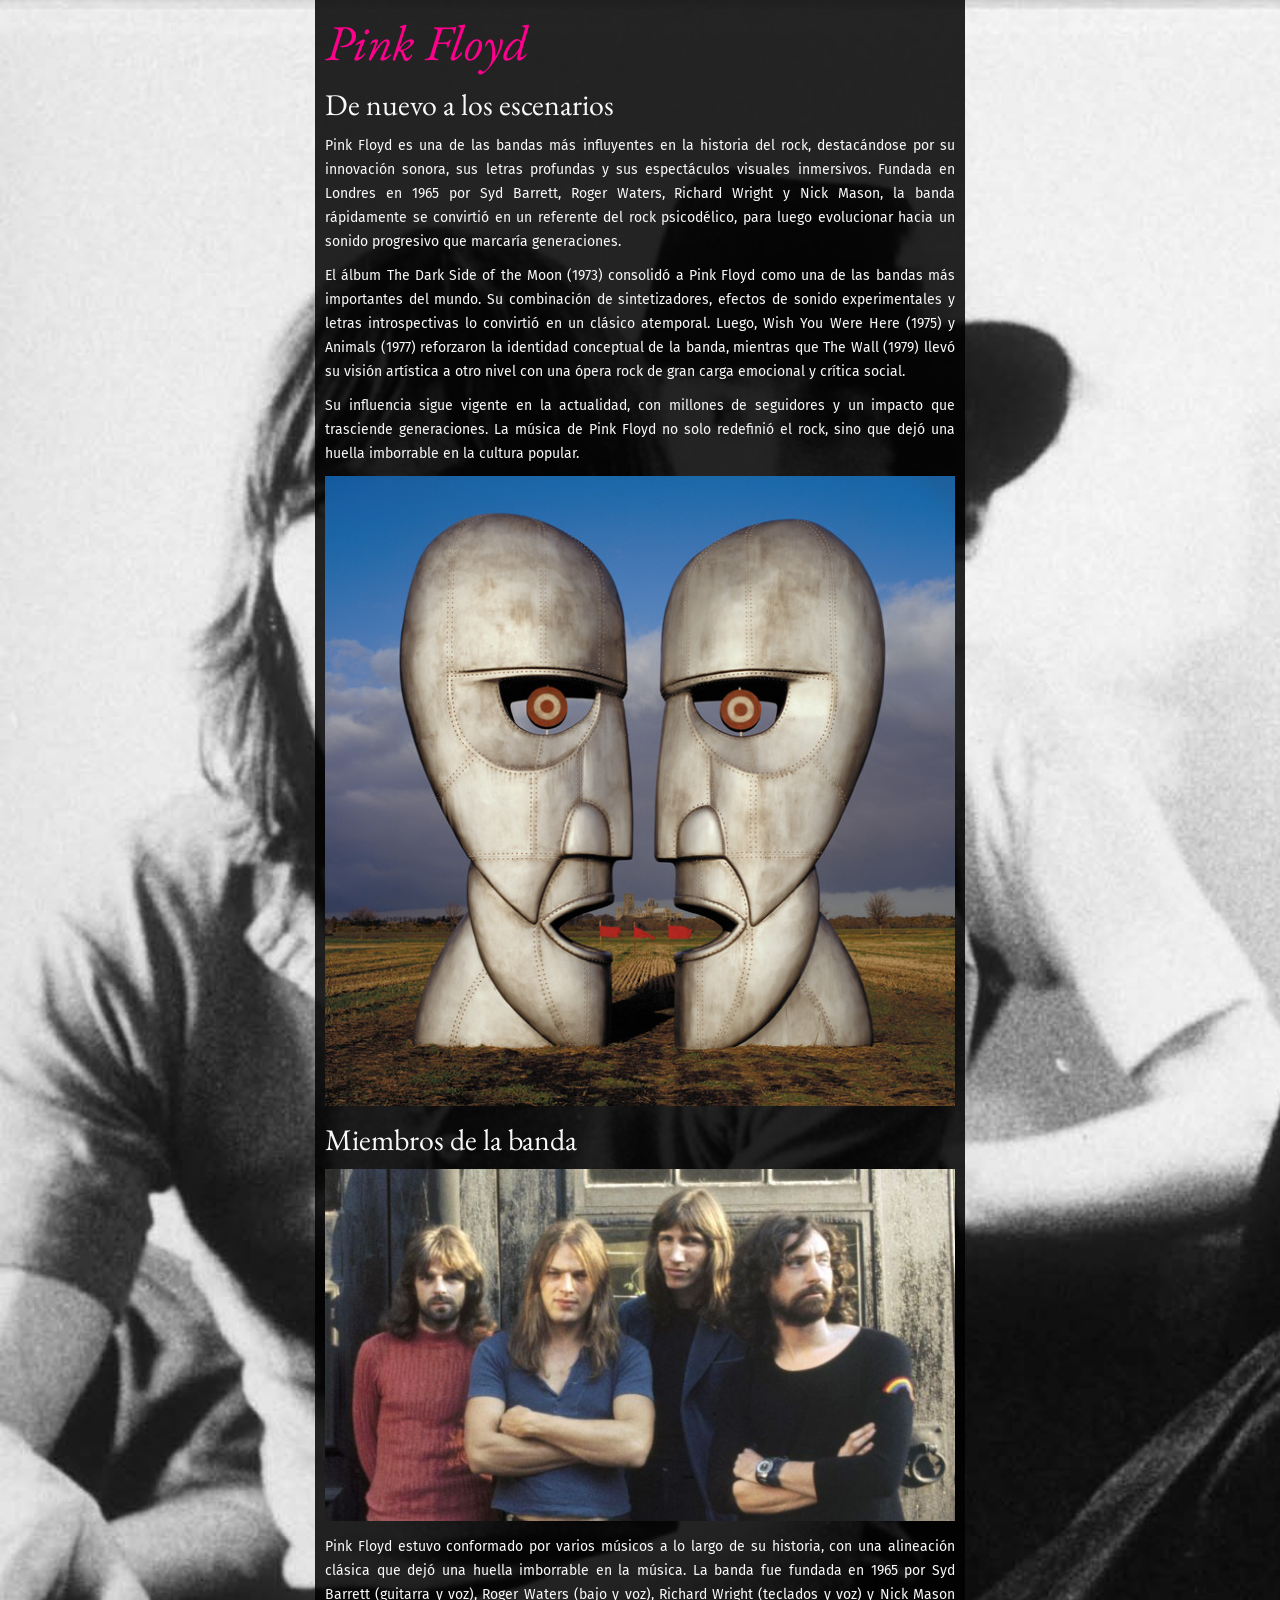
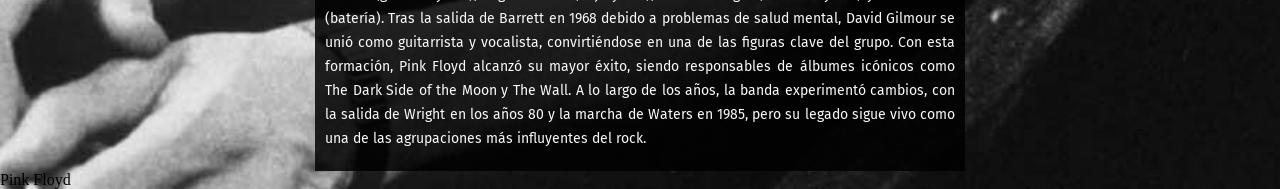
==== Ejercicio-2/index.html @ f8ba40e3 "Add files via upload" ====
<!DOCTYPE html>
<html lang="es">
    <head>
        <meta charset="UTF-8">
        <meta name="viewport" content="width=device-width, initial-scale=1.0">
        <title>Pink Floyd - Historia y Miembros de la Banda</title>
        <meta name="description" content="Descubre la historia de Pink Floyd y conoce a sus miembros">
        <meta name="robots" content="index, follow">

        <!-- Enlazo mi CSS -->
        <link rel="stylesheet" href="style.css">
        <!-- Enlazo fuente de Google -->
         <link rel="preconnect" href="https://fonts.googleapis.com">
         <link rel="preconnect" href="https://fonts.gstatic.com" crossorigin>
         <link href="https://fonts.googleapis.com/css2?family=EB+Garamond:ital,wght@0,400..800;1,400..800&family=Fira+Sans&family=Jim+Nightshade&family=Space+Mono:ital,wght@0,400;0,700;1,400;1,700&display=swap" rel="stylesheet">
       
    </head>

    <body>
        <main role="main">
        <!-- Cabecera principal del sitio -->
        <header>
            <!-- Titulo principal del sitio -->
            <h1>Pink Floyd</h1>
        </header>

        <!-- Información principal de Pink Floyd -->
         <section>
            <h2>De nuevo a los escenarios</h2>

            <p class="parrafo-pink">Pink Floyd es una de las bandas más influyentes en la historia del rock, destacándose por su innovación sonora, sus letras profundas y sus espectáculos visuales inmersivos. Fundada en Londres en 1965 por Syd Barrett, Roger Waters, Richard Wright y Nick Mason, la banda rápidamente se convirtió en un referente del rock psicodélico, para luego evolucionar hacia un sonido progresivo que marcaría generaciones.</p>
            
            <p class="parrafo-pink">El álbum The Dark Side of the Moon (1973) consolidó a Pink Floyd como una de las bandas más importantes del mundo. Su combinación de sintetizadores, efectos de sonido experimentales y letras introspectivas lo convirtió en un clásico atemporal. Luego, Wish You Were Here (1975) y Animals (1977) reforzaron la identidad conceptual de la banda, mientras que The Wall (1979) llevó su visión artística a otro nivel con una ópera rock de gran carga emocional y crítica social.</p>
            
            <p class="parrafo-pink">Su influencia sigue vigente en la actualidad, con millones de seguidores y un impacto que trasciende generaciones. La música de Pink Floyd no solo redefinió el rock, sino que dejó una huella imborrable en la cultura popular.</p>
            
            <img src="Assets/PinkFloyd.jpg" alt="Fotografía de portada del Dividition Bell, donde dos rostros de metal se miran fijamente">

        </section>
        <!-- Fin de información principal -->
         
        <!-- Miembros de la banda -->
        <section>
            <h2>Miembros de la banda</h2>

            <img src="Assets/pink_floyd_band.jpg" alt="Fotografía de los miembros de la banda">

            <p class="parrafo-pink">Pink Floyd estuvo conformado por varios músicos a lo largo de su historia, con una alineación clásica que dejó una huella imborrable en la música. La banda fue fundada en 1965 por Syd Barrett (guitarra y voz), Roger Waters (bajo y voz), Richard Wright (teclados y voz) y Nick Mason (batería). Tras la salida de Barrett en 1968 debido a problemas de salud mental, David Gilmour se unió como guitarrista y vocalista, convirtiéndose en una de las figuras clave del grupo. Con esta formación, Pink Floyd alcanzó su mayor éxito, siendo responsables de álbumes icónicos como The Dark Side of the Moon y The Wall. A lo largo de los años, la banda experimentó cambios, con la salida de Wright en los años 80 y la marcha de Waters en 1985, pero su legado sigue vivo como una de las agrupaciones más influyentes del rock.</p>
        </section>
        <!-- Fin de miembros de la banda -->

        </main>

        <!-- Pie de página -->
        <footer role="contentinfo">
    
        <!-- Identificador del sitio -->
        <div class="footer-brand">
            <p>Pink Floyd</p>
        </div>
        
        </footer>

    </body>

</html>
---- Ejercicio-2/style.css ----
/* Todas las etiquetas */
*{
    /* Elimina el margen y el padding predeterminado de todos los elementos */
    margin: 0;
    /* relleno (margen interna) */
    padding: 0;
    /* evita sumar anchos al relleno */
    box-sizing: border-box;
}

/* Asignar estilos a los contenedores principales */
body {
    /* Fondo: URL top Left patron */
    background: url("Assets/imagen-back.jpg") 0 0 no-repeat;
    background-size: cover;
    /* Manejo de color
        -hexadecimal: #000000;
        -nombre de color: black;
        -rgb: rgb(0, 0, 0);
        -rbga: rgba(0, 0, 0, 1);
    */
}
main{
    /*fondo con alpha al 85% */
    background-color: rgba(0, 0, 0, 0.85);
    /*ancho*/
    width: 100%;
    max-width: 650px;
    /*centrar el contenedor*/
    /*margenes: top right bottom left*/
    margin: 0 auto 0 auto;
    /*Relleno: top right bottom left*/
    padding: 10px 10px 10px 10px;
}

/* Estilos titulos */
h1{
    /*color de fuente*/
    color: rgb(255, 0, 140);
    /*tamaño de fuente*/
    font-size: 50px;
    /*familia tipografica*/
    font-family: 'EB Garamond', system-ui;
    font-weight: 400;
    font-style: italic;
}

h2{
    color: rgb(249, 249, 249);
    font-size: 30px;
    font-family: 'EB Garamond', system-ui;
    font-weight: 350;
    font-style: normal;
    /*margenes: top right bottom left*/
    margin: 10px 0px 10px 0px;
}

/* Estilos parrafos */
.parrafo-pink{
    color: rgb(249, 249, 249);
    font-size: 14px;
    font-family: 'Comfortaa', system-ui;
    font-weight: 400;
    font-style: normal;
    line-height: 24px;
    text-align: justify;
    /*fuente */
    font-family: "Fira Sans", sans-serif;
    font-weight: 400;
    font-style: normal;
    /*margenes: top right bottom left*/
    margin: 10px 0px 10px 0px;
}

/*imagenes*/
img{
    /*ancho*/
    width: 100%;
}
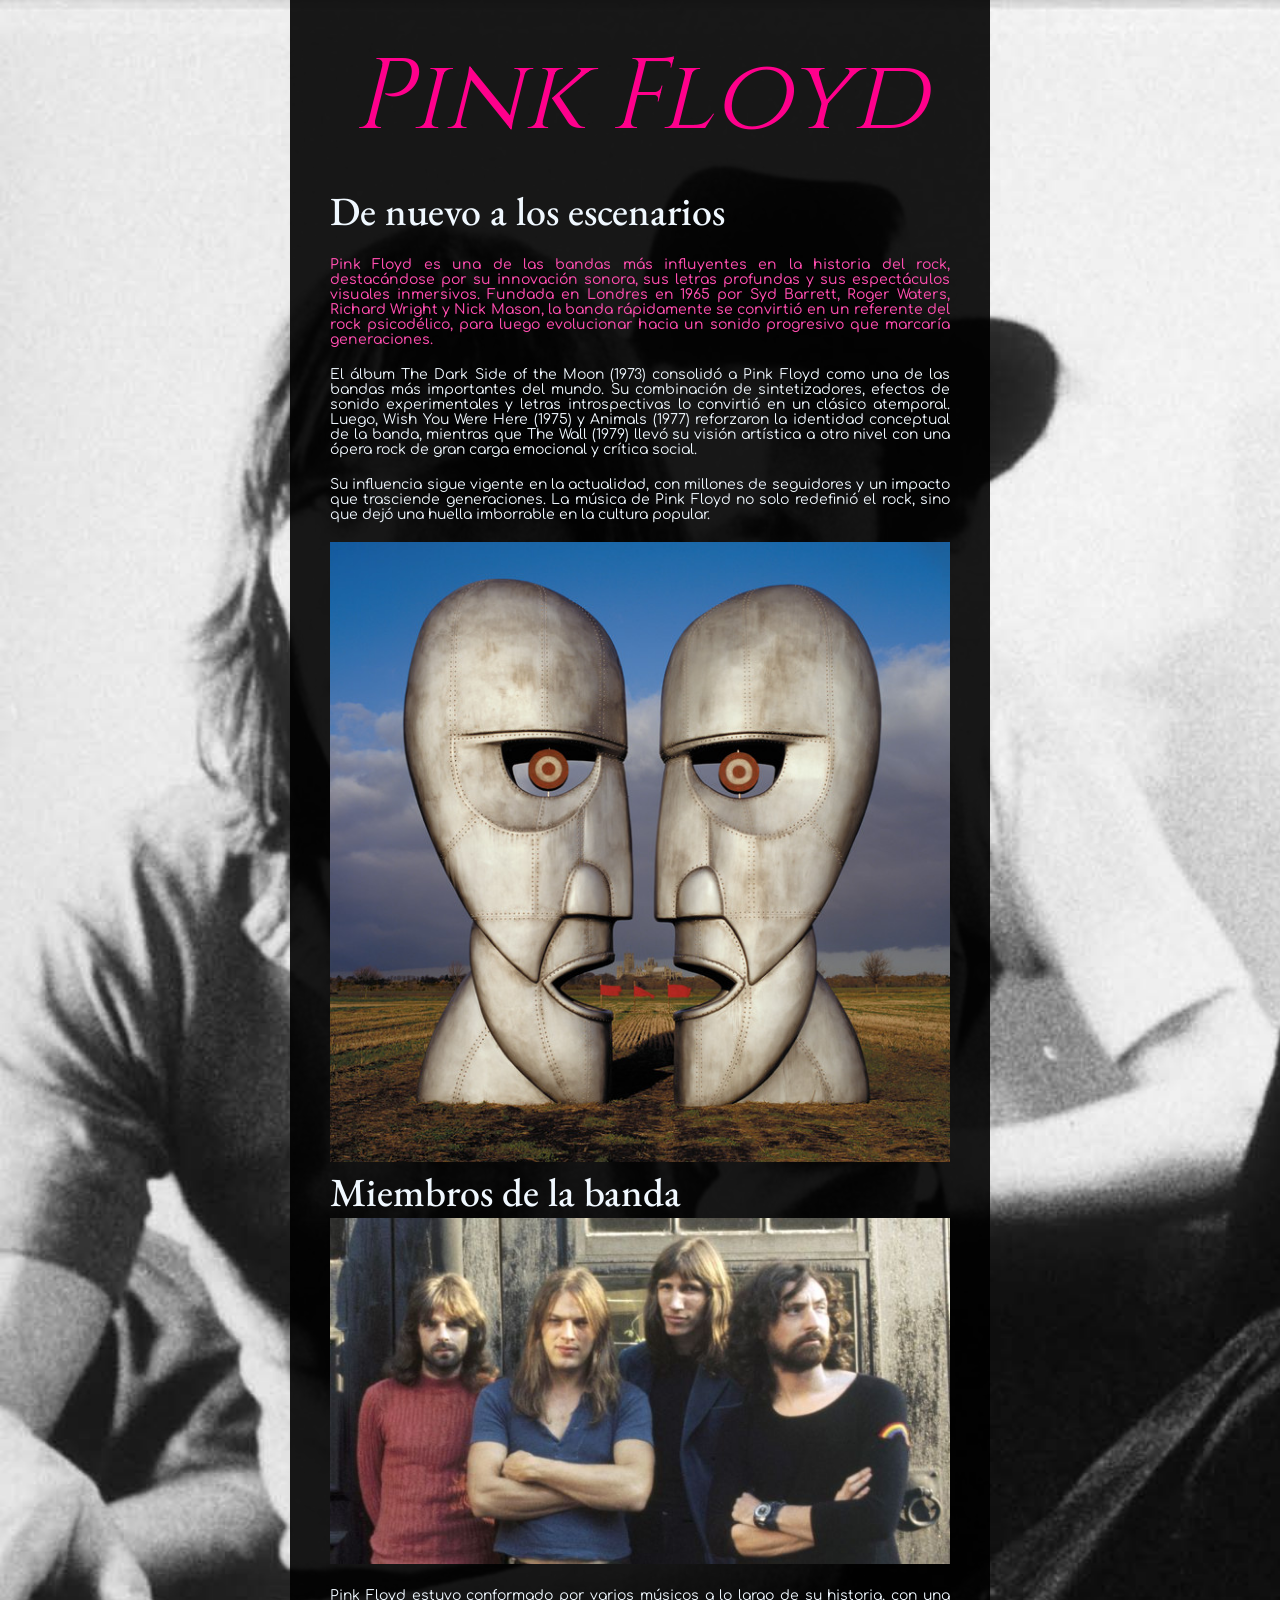
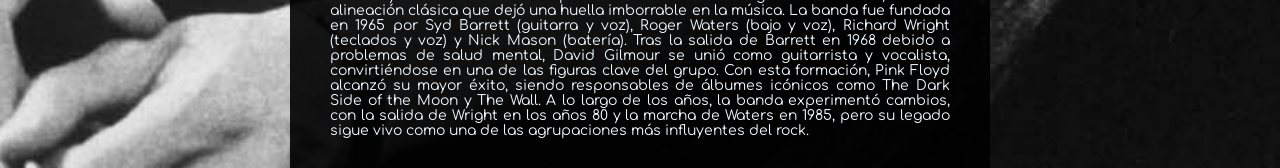
==== commit d2d7d0ce: "Add files via upload" ====
--- a/Ejercicio-2/index.html
+++ b/Ejercicio-2/index.html
@@ -9,58 +9,38 @@
 
         <!-- Enlazo mi CSS -->
         <link rel="stylesheet" href="style.css">
+        
         <!-- Enlazo fuente de Google -->
-         <link rel="preconnect" href="https://fonts.googleapis.com">
-         <link rel="preconnect" href="https://fonts.gstatic.com" crossorigin>
-         <link href="https://fonts.googleapis.com/css2?family=EB+Garamond:ital,wght@0,400..800;1,400..800&family=Fira+Sans&family=Jim+Nightshade&family=Space+Mono:ital,wght@0,400;0,700;1,400;1,700&display=swap" rel="stylesheet">
-       
+        <link rel="preconnect" href="https://fonts.googleapis.com">
+        <link rel="preconnect" href="https://fonts.gstatic.com" crossorigin>
+        <link href="https://fonts.googleapis.com/css2?family=Cinzel:wght@400..900&family=Comfortaa:wght@300..700&family=EB+Garamond:ital,wght@0,400..800;1,400..800&display=swap" rel="stylesheet">
+        
+
     </head>
 
     <body>
-        <main role="main">
-        <!-- Cabecera principal del sitio -->
-        <header>
-            <!-- Titulo principal del sitio -->
+
+
+        <main>
             <h1>Pink Floyd</h1>
-        </header>
 
-        <!-- Información principal de Pink Floyd -->
-         <section>
-            <h2>De nuevo a los escenarios</h2>
+            <h2 class= "subtitulo-pf">  De nuevo a los escenarios</h2>
 
-            <p class="parrafo-pink">Pink Floyd es una de las bandas más influyentes en la historia del rock, destacándose por su innovación sonora, sus letras profundas y sus espectáculos visuales inmersivos. Fundada en Londres en 1965 por Syd Barrett, Roger Waters, Richard Wright y Nick Mason, la banda rápidamente se convirtió en un referente del rock psicodélico, para luego evolucionar hacia un sonido progresivo que marcaría generaciones.</p>
-            
-            <p class="parrafo-pink">El álbum The Dark Side of the Moon (1973) consolidó a Pink Floyd como una de las bandas más importantes del mundo. Su combinación de sintetizadores, efectos de sonido experimentales y letras introspectivas lo convirtió en un clásico atemporal. Luego, Wish You Were Here (1975) y Animals (1977) reforzaron la identidad conceptual de la banda, mientras que The Wall (1979) llevó su visión artística a otro nivel con una ópera rock de gran carga emocional y crítica social.</p>
-            
-            <p class="parrafo-pink">Su influencia sigue vigente en la actualidad, con millones de seguidores y un impacto que trasciende generaciones. La música de Pink Floyd no solo redefinió el rock, sino que dejó una huella imborrable en la cultura popular.</p>
-            
+            <p id="parrafo-destacado">Pink Floyd es una de las bandas más influyentes en la historia del rock, destacándose por su innovación sonora, sus letras profundas y sus espectáculos visuales inmersivos. Fundada en Londres en 1965 por Syd Barrett, Roger Waters, Richard Wright y Nick Mason, la banda rápidamente se convirtió en un referente del rock psicodélico, para luego evolucionar hacia un sonido progresivo que marcaría generaciones.</p>
+
+            <p>El álbum The Dark Side of the Moon (1973) consolidó a Pink Floyd como una de las bandas más importantes del mundo. Su combinación de sintetizadores, efectos de sonido experimentales y letras introspectivas lo convirtió en un clásico atemporal. Luego, Wish You Were Here (1975) y Animals (1977) reforzaron la identidad conceptual de la banda, mientras que The Wall (1979) llevó su visión artística a otro nivel con una ópera rock de gran carga emocional y crítica social.</p>
+
+            <p>Su influencia sigue vigente en la actualidad, con millones de seguidores y un impacto que trasciende generaciones. La música de Pink Floyd no solo redefinió el rock, sino que dejó una huella imborrable en la cultura popular.</p>
+
             <img src="Assets/PinkFloyd.jpg" alt="Fotografía de portada del Dividition Bell, donde dos rostros de metal se miran fijamente">
 
-        </section>
-        <!-- Fin de información principal -->
-         
-        <!-- Miembros de la banda -->
-        <section>
-            <h2>Miembros de la banda</h2>
+            <h2 class= "subtitulo-pf">Miembros de la banda</h2>
 
             <img src="Assets/pink_floyd_band.jpg" alt="Fotografía de los miembros de la banda">
-
-            <p class="parrafo-pink">Pink Floyd estuvo conformado por varios músicos a lo largo de su historia, con una alineación clásica que dejó una huella imborrable en la música. La banda fue fundada en 1965 por Syd Barrett (guitarra y voz), Roger Waters (bajo y voz), Richard Wright (teclados y voz) y Nick Mason (batería). Tras la salida de Barrett en 1968 debido a problemas de salud mental, David Gilmour se unió como guitarrista y vocalista, convirtiéndose en una de las figuras clave del grupo. Con esta formación, Pink Floyd alcanzó su mayor éxito, siendo responsables de álbumes icónicos como The Dark Side of the Moon y The Wall. A lo largo de los años, la banda experimentó cambios, con la salida de Wright en los años 80 y la marcha de Waters en 1985, pero su legado sigue vivo como una de las agrupaciones más influyentes del rock.</p>
-        </section>
-        <!-- Fin de miembros de la banda -->
-
+            
+            <p>Pink Floyd estuvo conformado por varios músicos a lo largo de su historia, con una alineación clásica que dejó una huella imborrable en la música. La banda fue fundada en 1965 por Syd Barrett (guitarra y voz), Roger Waters (bajo y voz), Richard Wright (teclados y voz) y Nick Mason (batería). Tras la salida de Barrett en 1968 debido a problemas de salud mental, David Gilmour se unió como guitarrista y vocalista, convirtiéndose en una de las figuras clave del grupo. Con esta formación, Pink Floyd alcanzó su mayor éxito, siendo responsables de álbumes icónicos como The Dark Side of the Moon y The Wall. A lo largo de los años, la banda experimentó cambios, con la salida de Wright en los años 80 y la marcha de Waters en 1985, pero su legado sigue vivo como una de las agrupaciones más influyentes del rock.</p>
         </main>
-
-        <!-- Pie de página -->
-        <footer role="contentinfo">
     
-        <!-- Identificador del sitio -->
-        <div class="footer-brand">
-            <p>Pink Floyd</p>
-        </div>
-        
-        </footer>
-
     </body>
-
+    
 </html>
--- a/Ejercicio-2/style.css
+++ b/Ejercicio-2/style.css
@@ -1,80 +1,88 @@
-
-/* Todas las etiquetas */
-*{
-    /* Elimina el margen y el padding predeterminado de todos los elementos */
-    margin: 0;
-    /* relleno (margen interna) */
-    padding: 0;
-    /* evita sumar anchos al relleno */
-    box-sizing: border-box;
-}
-
-/* Asignar estilos a los contenedores principales */
-body {
-    /* Fondo: URL top Left patron */
-    background: url("Assets/imagen-back.jpg") 0 0 no-repeat;
-    background-size: cover;
-    /* Manejo de color
-        -hexadecimal: #000000;
-        -nombre de color: black;
-        -rgb: rgb(0, 0, 0);
-        -rbga: rgba(0, 0, 0, 1);
-    */
-}
-main{
-    /*fondo con alpha al 85% */
-    background-color: rgba(0, 0, 0, 0.85);
-    /*ancho*/
-    width: 100%;
-    max-width: 650px;
-    /*centrar el contenedor*/
-    /*margenes: top right bottom left*/
-    margin: 0 auto 0 auto;
-    /*Relleno: top right bottom left*/
-    padding: 10px 10px 10px 10px;
-}
-
-/* Estilos titulos */
-h1{
-    /*color de fuente*/
-    color: rgb(255, 0, 140);
-    /*tamaño de fuente*/
-    font-size: 50px;
-    /*familia tipografica*/
-    font-family: 'EB Garamond', system-ui;
-    font-weight: 400;
-    font-style: italic;
-}
-
-h2{
-    color: rgb(249, 249, 249);
-    font-size: 30px;
-    font-family: 'EB Garamond', system-ui;
-    font-weight: 350;
-    font-style: normal;
-    /*margenes: top right bottom left*/
-    margin: 10px 0px 10px 0px;
-}
-
-/* Estilos parrafos */
-.parrafo-pink{
-    color: rgb(249, 249, 249);
-    font-size: 14px;
-    font-family: 'Comfortaa', system-ui;
-    font-weight: 400;
-    font-style: normal;
-    line-height: 24px;
-    text-align: justify;
-    /*fuente */
-    font-family: "Fira Sans", sans-serif;
-    font-weight: 400;
-    font-style: normal;
-    /*margenes: top right bottom left*/
-    margin: 10px 0px 10px 0px;
-}
-
-/*imagenes*/
-img{
-    /*ancho*/
-    width: 100%;
-}+/* el asterisco es el selector universal */
+*{
+    /* elimino margenes */
+    margin: 0;
+    /* elimino el relleno */
+    padding:0;
+    /* evita sumar anchos al relleno */
+    box-sizing: border-box;
+}
+
+/* estilos generales y contenedores */
+/* selector a partir del nombre */
+
+body {
+    /* fondo */
+    background: url("Assets/imagen-back.jpg") 0 0 no-repeat;
+    background-size: cover;
+
+
+}
+
+h1{
+    /*color de fuente*/
+    color: rgb(255, 0, 140);
+    /*tamaño de fuente*/
+    font-size: 100px;
+    /* fuente tipografica */
+    font-family: 'Cinzel', system-ui;
+    font-weight: 400;
+    font-style: italic;
+
+    /* Alinear titulo al centro */
+    text-align: center;
+    margin: 20px 0px 20px 0px;
+}
+
+/* seleccion etiqueta de clases */
+.subtitulo-pf {
+    /* familia tipografica */
+    font-size: 40px;
+    font-family: 'EB Garamond', system-ui;
+    font-weight: 500;
+    font-style: normal;
+
+    /* alinear justificado */
+    text-align: justify;
+
+    /* color de fuente */
+    color:aliceblue;
+
+}
+
+p {
+ font-size: 14px;
+    font-family: 'Comfortaa', system-ui;
+    font-weight: 400;
+    font-style:normal;
+    text-align: justify;
+    color:aliceblue;
+    /*margenes: top right bottom left*/
+    margin: 20px 0px 20px 0px;
+}
+
+/* seleccion por ID */
+#parrafo-destacado{
+     /* color de fuente */
+    color:rgb(255, 77, 175) !important;
+    font-weight: 500;
+}
+
+
+main{
+    /* configuro el ancho */
+    width: 100%;
+    max-width: 700px;
+    /*centrar el contenedor*/
+    /*margenes: top right bottom left*/
+    margin: 0 auto 0 auto;
+    background-color: rgba(0, 0, 0, 0.90);
+    padding: 10px 40px;
+}
+
+img{
+    /*ancho*/
+    width: 100%;
+
+}
+
